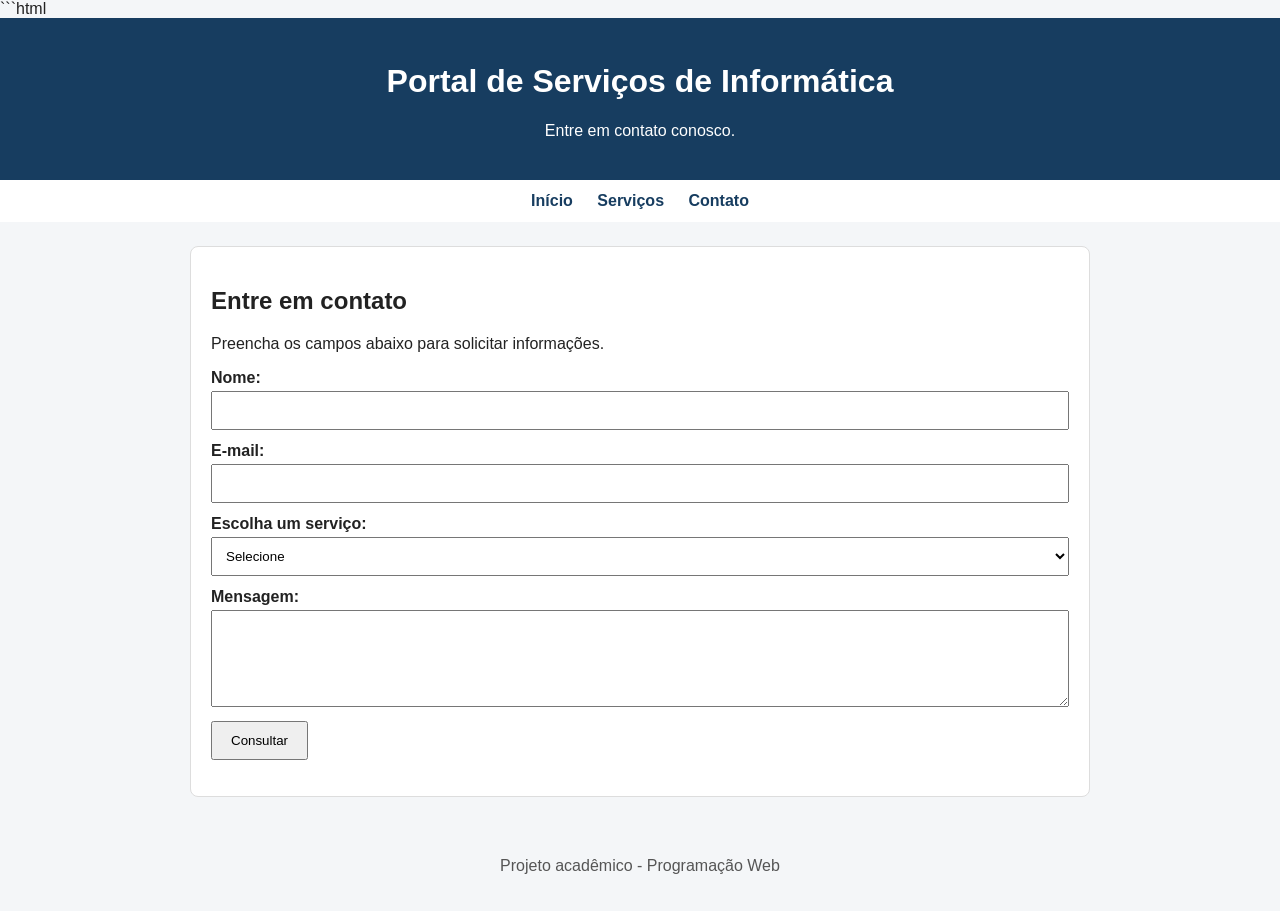
==== contato.html @ 68073319 "Adiciona JavaScript para consulta de serviços" ====
```html
<!DOCTYPE html>
<html lang="pt-BR">

<head>
    <meta charset="UTF-8">
    <meta name="viewport" content="width=device-width, initial-scale=1.0">

    <title>Contato</title>

    <link rel="stylesheet" href="css/style.css">
</head>

<body>

    <header>
        <h1>Portal de Serviços de Informática</h1>
        <p>Entre em contato conosco.</p>
    </header>

    <nav>
        <a href="index.html">Início</a>
        <a href="servicos.html">Serviços</a>
        <a href="contato.html">Contato</a>
    </nav>

    <main>

        <section>

            <h2>Entre em contato</h2>

            <p>
                Preencha os campos abaixo para solicitar informações.
            </p>

            <form>

                <label for="nome">Nome:</label>

                <input
                    type="text"
                    id="nome"
                    name="nome"
                    required
                >

                <label for="email">E-mail:</label>

                <input
                    type="email"
                    id="email"
                    name="email"
                    required
                >

                <label for="servico">Escolha um serviço:</label>

                <select id="servico" name="servico" required>

                    <option value="">Selecione</option>
                    <option value="formatacao">Formatação</option>
                    <option value="manutencao">Manutenção</option>
                    <option value="programas">Instalação de programas</option>

                </select>

                <label for="mensagem">Mensagem:</label>

                <textarea
                    id="mensagem"
                    name="mensagem"
                    rows="5"
                    required
                ></textarea>

                <button id="btnConsultar" type="button">
                    Consultar
                </button>

                <p id="resultado" aria-live="polite"></p>

            </form>

        </section>

    </main>

    <footer>
        <p>Projeto acadêmico - Programação Web</p>
    </footer>

</body>

</html>
---- css/style.css ----
body {
    font-family: Arial, sans-serif;
    margin: 0;
    background-color: #f4f6f8;
    color: #222222;
}

header {
    background-color: #173d60;
    color: white;
    padding: 24px;
    text-align: center;
}

nav {
    background-color: white;
    padding: 12px;
    text-align: center;
}

nav a {
    color: #173d60;
    margin: 0 10px;
    text-decoration: none;
    font-weight: bold;
}

main {
    width: 90%;
    max-width: 900px;
    margin: 24px auto;
}

section,
article {
    background-color: white;
    padding: 20px;
    margin-bottom: 18px;
    border: 1px solid #dddddd;
    border-radius: 8px;
}

img {
    max-width: 100%;
    height: auto;
}

label {
    display: block;
    margin-top: 12px;
    font-weight: bold;
}

input,
select,
textarea {
    width: 100%;
    padding: 10px;
    margin-top: 4px;
    box-sizing: border-box;
}

button {
    margin-top: 14px;
    padding: 10px 18px;
    cursor: pointer;
}

footer {
    text-align: center;
    padding: 20px;
    color: #555555;
}
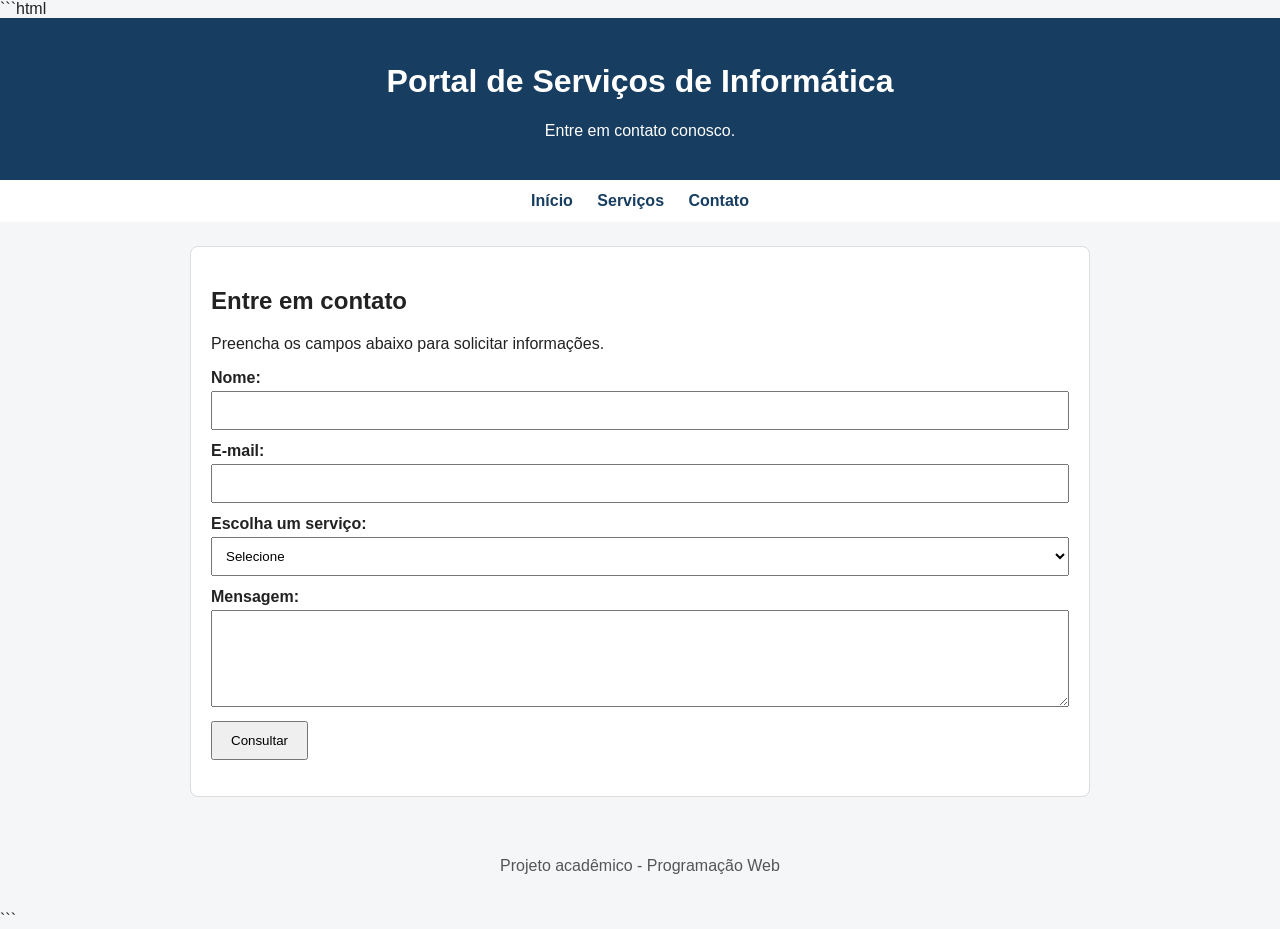
==== commit 64867f48: "Atualiza formulário e adiciona JavaScript" ====
--- a/contato.html
+++ b/contato.html
@@ -92,4 +92,5 @@
 
 </body>
 
-</html>+</html>
+```
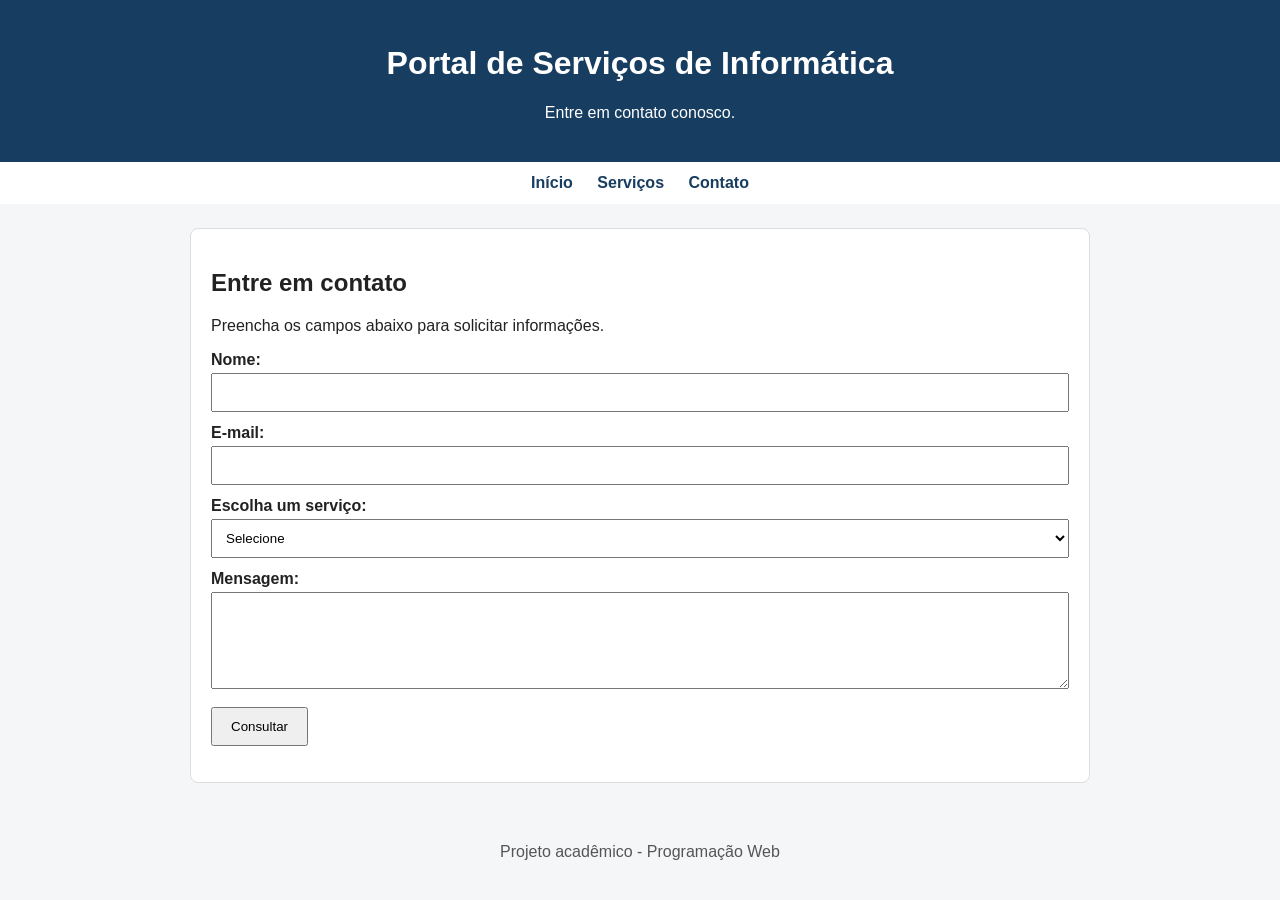
==== commit 563cf79b: "Adiciona uso de arrays no JavaScript" ====
--- a/contato.html
+++ b/contato.html
@@ -1,4 +1,3 @@
-```html
 <!DOCTYPE html>
 <html lang="pt-BR">
 
@@ -90,7 +89,8 @@
         <p>Projeto acadêmico - Programação Web</p>
     </footer>
 
+    <script src="js/script.js"></script>
+
 </body>
 
-</html>
-```+</html>
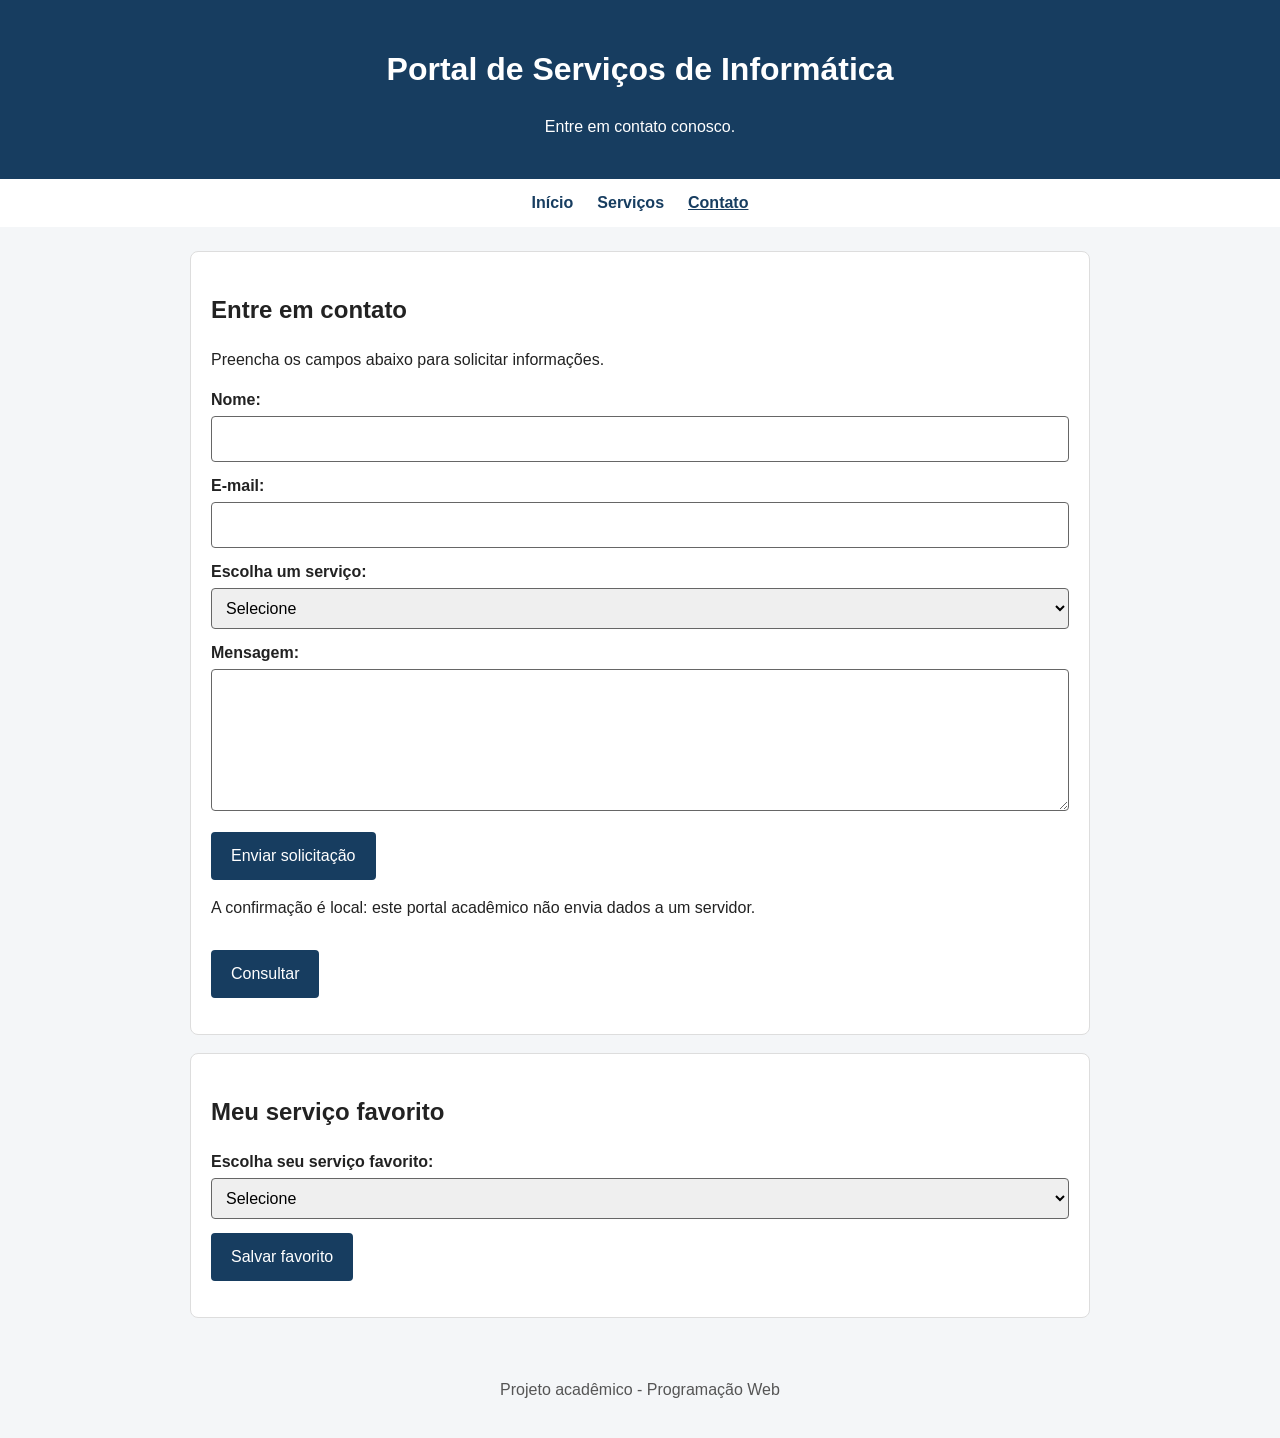
==== commit 66fdb3a4: "Adiciona validacao e LocalStorage ao portal" ====
--- a/contato.html
+++ b/contato.html
@@ -17,10 +17,10 @@
         <p>Entre em contato conosco.</p>
     </header>
 
-    <nav>
+    <nav aria-label="Navegação principal">
         <a href="index.html">Início</a>
         <a href="servicos.html">Serviços</a>
-        <a href="contato.html">Contato</a>
+        <a href="contato.html" aria-current="page">Contato</a>
     </nav>
 
     <main>
@@ -33,7 +33,7 @@
                 Preencha os campos abaixo para solicitar informações.
             </p>
 
-            <form>
+            <form id="formContato">
 
                 <label for="nome">Nome:</label>
 
@@ -41,6 +41,7 @@
                     type="text"
                     id="nome"
                     name="nome"
+                    autocomplete="name"
                     required
                 >
 
@@ -50,6 +51,7 @@
                     type="email"
                     id="email"
                     name="email"
+                    autocomplete="email"
                     required
                 >
 
@@ -73,6 +75,10 @@
                     required
                 ></textarea>
 
+                <button type="submit">Enviar solicitação</button>
+                <p id="mensagemForm" aria-live="polite"></p>
+                <p>A confirmação é local: este portal acadêmico não envia dados a um servidor.</p>
+
                 <button id="btnConsultar" type="button">
                     Consultar
                 </button>
@@ -83,6 +89,18 @@
 
         </section>
 
+        <section class="preferencia" aria-labelledby="tituloFavorito">
+            <h2 id="tituloFavorito">Meu serviço favorito</h2>
+            <label for="servicoFavorito">Escolha seu serviço favorito:</label>
+            <select id="servicoFavorito">
+                <option value="">Selecione</option>
+                <option value="formatacao">Formatação de computadores</option>
+                <option value="manutencao">Manutenção de computadores</option>
+                <option value="programas">Instalação de programas</option>
+            </select>
+            <button id="btnSalvarFavorito" type="button">Salvar favorito</button>
+            <p id="favoritoSalvo" aria-live="polite"></p>
+        </section>
     </main>
 
     <footer>
@@ -90,7 +108,6 @@
     </footer>
 
     <script src="js/script.js"></script>
-
 </body>
 
 </html>
--- a/css/style.css
+++ b/css/style.css
@@ -13,6 +13,10 @@
 }
 
 nav {
+    display: flex;
+    justify-content: center;
+    flex-wrap: wrap;
+    gap: 12px 24px;
     background-color: white;
     padding: 12px;
     text-align: center;
@@ -20,7 +24,7 @@
 
 nav a {
     color: #173d60;
-    margin: 0 10px;
+    margin: 0;
     text-decoration: none;
     font-weight: bold;
 }
@@ -70,4 +74,22 @@
     text-align: center;
     padding: 20px;
     color: #555555;
-}+}
+* { box-sizing: border-box; }
+body { line-height: 1.5; }
+input, select, textarea, button { font: inherit; }
+input, select, textarea { border: 1px solid #666666; border-radius: 4px; }
+button { background-color: #173d60; color: #ffffff; border: 2px solid #173d60; border-radius: 4px; }
+button:hover { background-color: #102c46; }
+a { color: #173d60; }
+nav a:hover, nav a[aria-current="page"] { text-decoration: underline; }
+:focus-visible { outline: 3px solid #005fcc; outline-offset: 3px; }
+.mensagem-erro { color: #a11919; font-weight: bold; }
+.mensagem-sucesso { color: #176032; font-weight: bold; }
+.lista-servicos { display: flex; flex-wrap: wrap; gap: 18px; }
+.lista-servicos article { flex: 1 1 230px; min-width: 0; margin-bottom: 0; overflow-wrap: anywhere; }
+@media (max-width: 480px) {
+    header { padding: 20px 12px; }
+    h1 { font-size: 1.6rem; }
+    section, article { padding: 16px; }
+}
